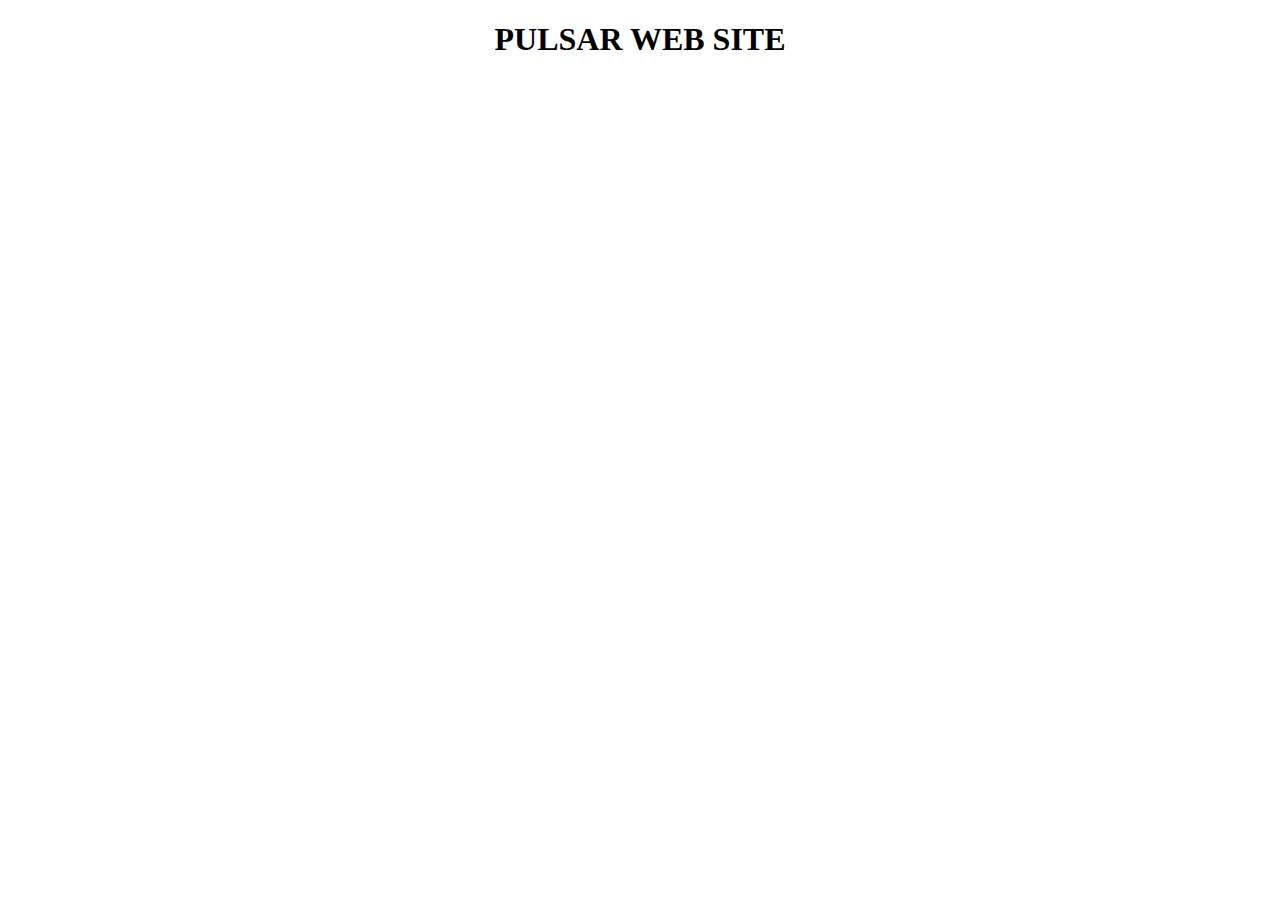
==== index.html @ 1043453e "first commit" ====
<!DOCTYPE html>
<html lang="en">
<head>
    <meta charset="UTF-8">
    <meta name="viewport" content="width=device-width, initial-scale=1.0">
    <title>Accueil</title>
</head>
<body>
    <h1 style="text-align: center;">PULSAR WEB SITE</h1>
</body>
</html>
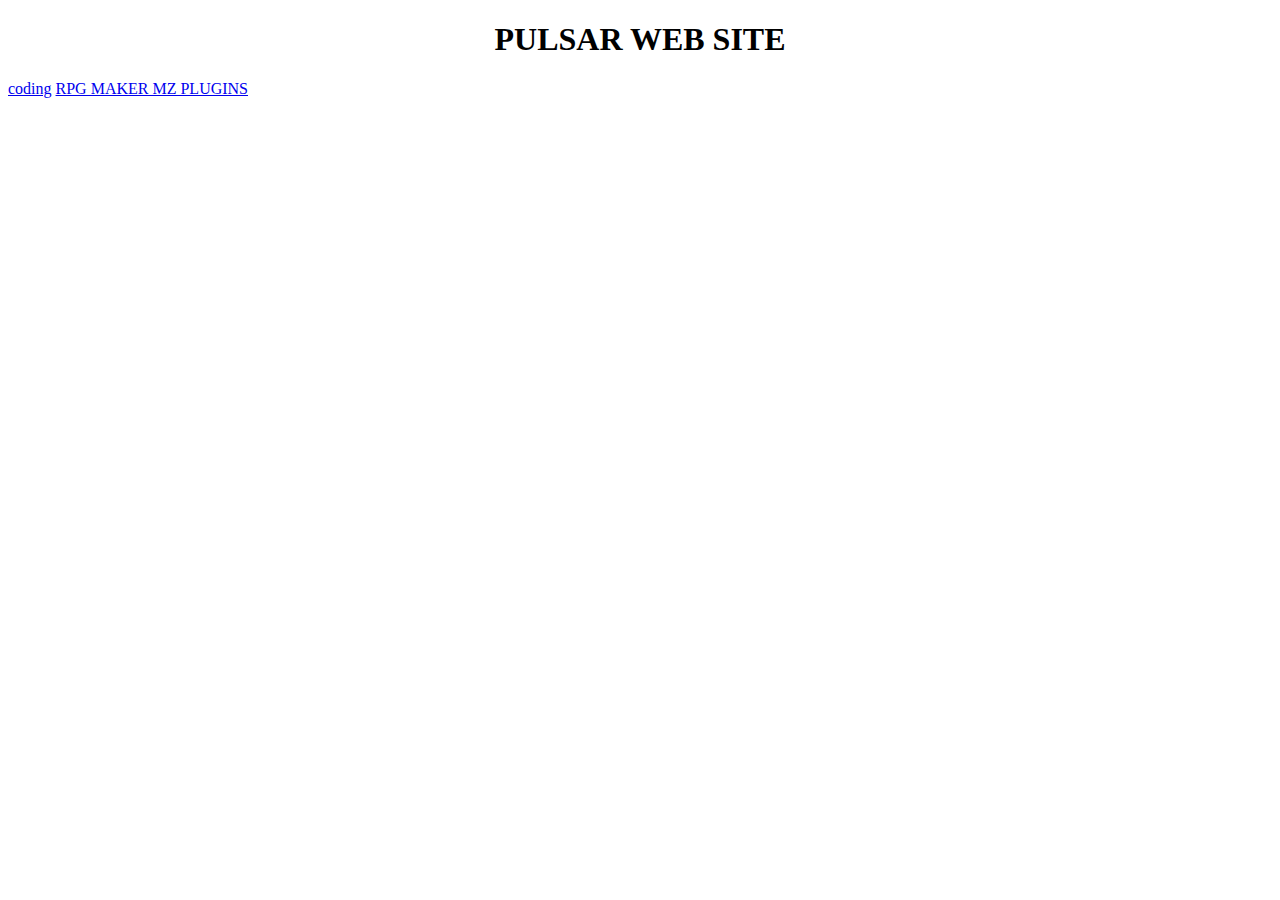
==== commit afa319eb: "tets push" ====
--- a/index.html
+++ b/index.html
@@ -7,5 +7,8 @@
 </head>
 <body>
     <h1 style="text-align: center;">PULSAR WEB SITE</h1>
+
+    <a href="pages/coding.html">coding</a>
+    <a href="pages/coding.html">RPG MAKER MZ PLUGINS</a>
 </body>
 </html>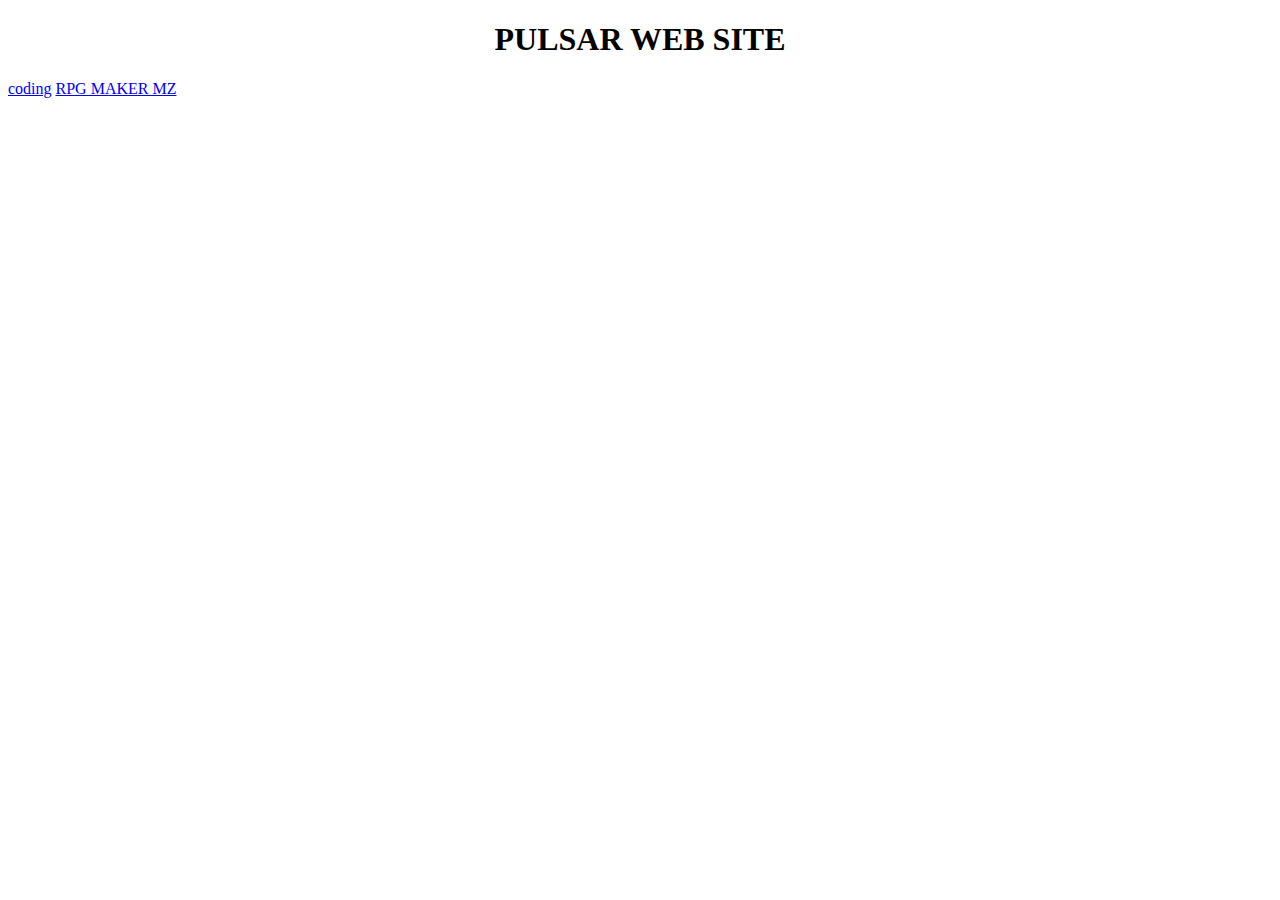
==== commit 312114db: "tets push 2" ====
--- a/index.html
+++ b/index.html
@@ -9,6 +9,6 @@
     <h1 style="text-align: center;">PULSAR WEB SITE</h1>
 
     <a href="pages/coding.html">coding</a>
-    <a href="pages/coding.html">RPG MAKER MZ PLUGINS</a>
+    <a href="pages/coding.html">RPG MAKER MZ</a>
 </body>
 </html>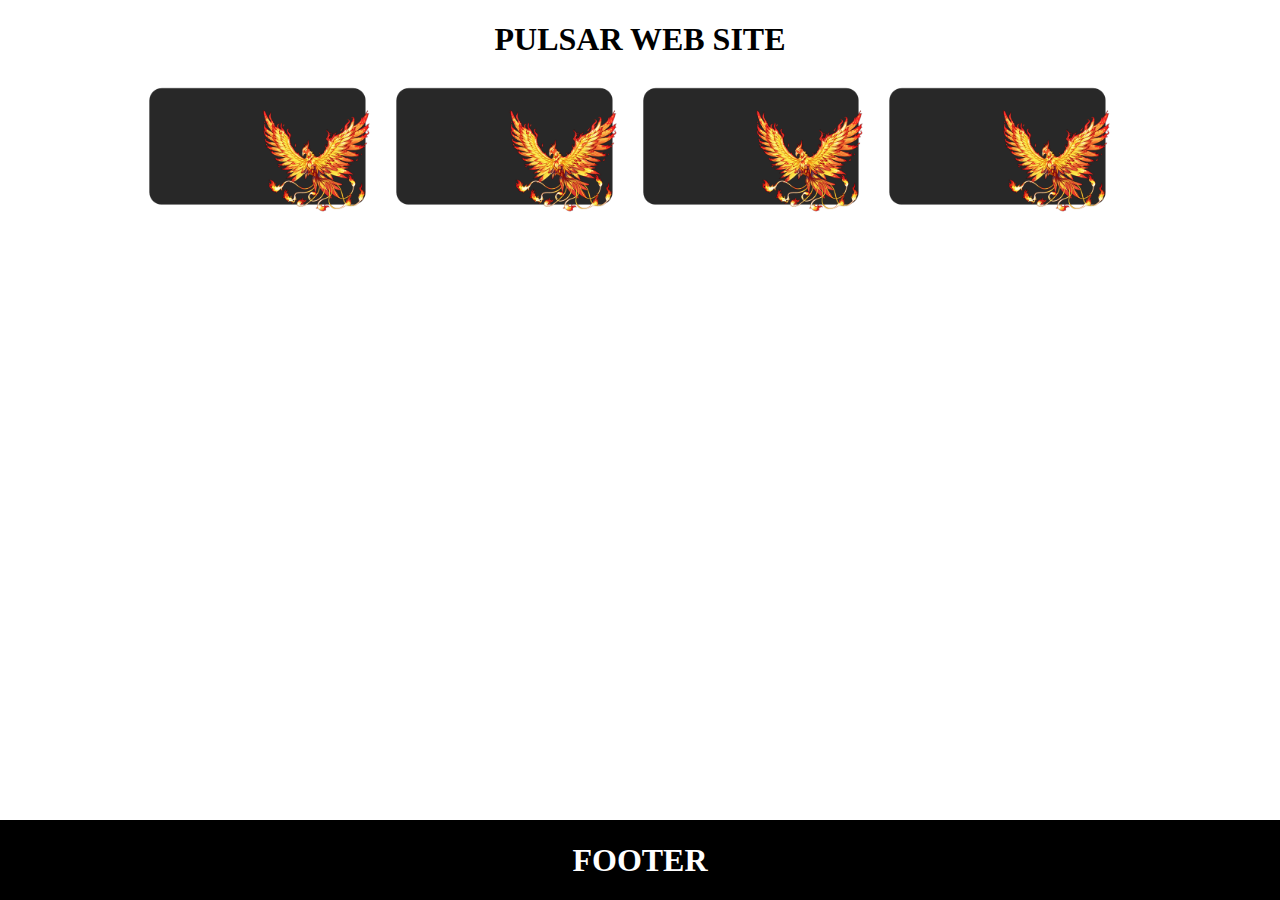
==== commit 9d7e60e7: "update template main page" ====
--- a/index.html
+++ b/index.html
@@ -3,12 +3,28 @@
 <head>
     <meta charset="UTF-8">
     <meta name="viewport" content="width=device-width, initial-scale=1.0">
+    <link rel="stylesheet" href="styles/common.css">
     <title>Accueil</title>
 </head>
 <body>
-    <h1 style="text-align: center;">PULSAR WEB SITE</h1>
+        
+    <!-- Header -->
+    <div class="header">
+        <h1 style="text-align: center;">PULSAR WEB SITE</h1>
+    </div>
 
-    <a href="pages/coding.html">coding</a>
-    <a href="pages/coding.html">RPG MAKER MZ</a>
+    <!-- body -->
+    <div class="body div-range">
+        <img style="width: 24%;" src="assets/images/Section_template.png" alt="section">
+        <img style="width: 24%;" src="assets/images/Section_template.png" alt="section">
+        <img style="width: 24%;" src="assets/images/Section_template.png" alt="section">
+        <img style="width: 24%;" src="assets/images/Section_template.png" alt="section">
+    </div>
+
+    <!-- footer -->
+    <div class="footer">
+        <h1>FOOTER</h1>
+    </div>
+
 </body>
 </html>--- a/styles/common.css
+++ b/styles/common.css
@@ -0,0 +1,15 @@
+.div-range{
+    margin-left: auto;
+    margin-right: auto;
+    width: 80%;
+}
+
+.footer{
+    position: fixed;
+    left: 0;
+    bottom: 0;
+    width: 100%;
+    background-color: black;
+    color: white;
+    text-align: center;
+}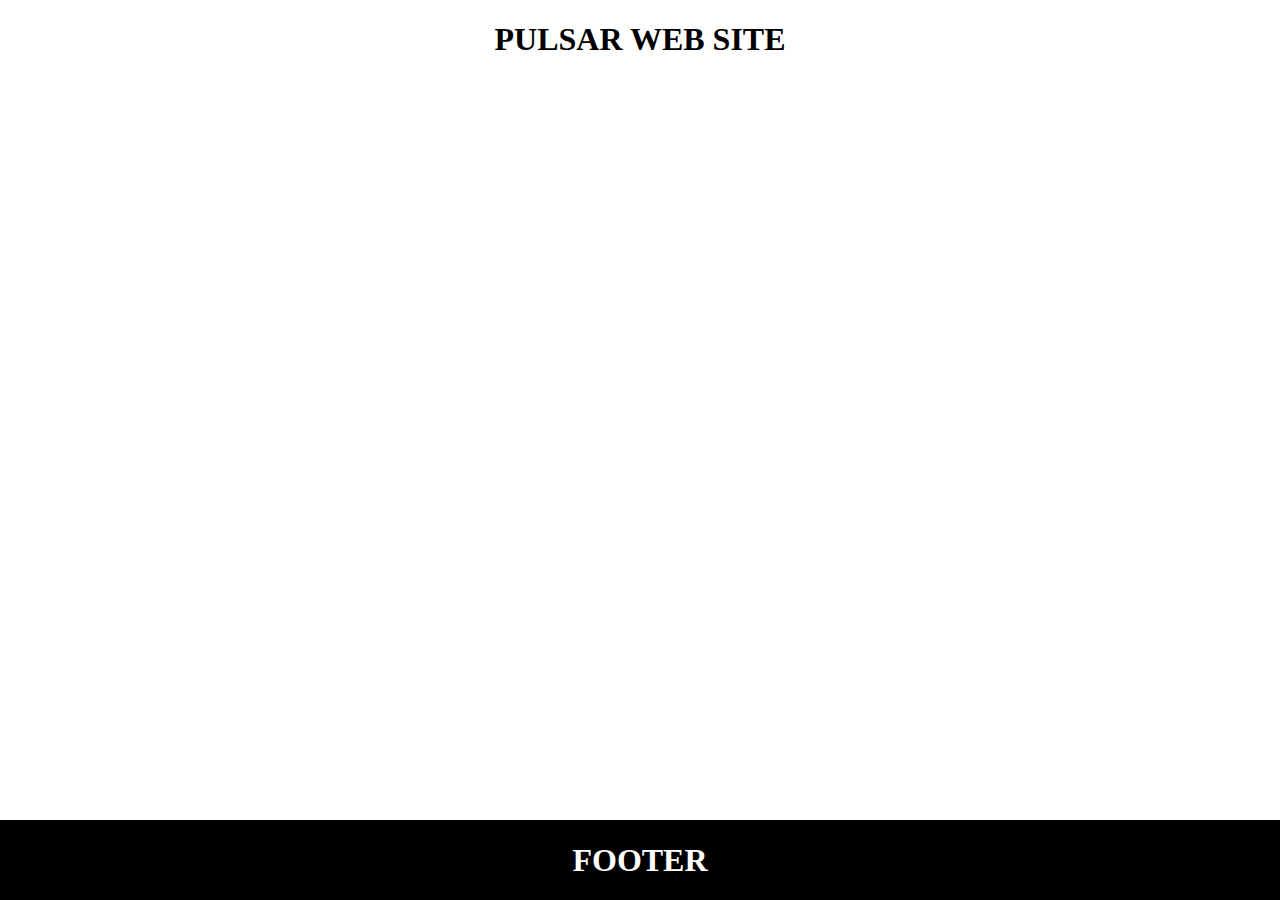
==== commit ad5abfa0: "update 12/12" ====
--- a/index.html
+++ b/index.html
@@ -13,14 +13,6 @@
         <h1 style="text-align: center;">PULSAR WEB SITE</h1>
     </div>
 
-    <!-- body -->
-    <div class="body div-range">
-        <img style="width: 24%;" src="assets/images/Section_template.png" alt="section">
-        <img style="width: 24%;" src="assets/images/Section_template.png" alt="section">
-        <img style="width: 24%;" src="assets/images/Section_template.png" alt="section">
-        <img style="width: 24%;" src="assets/images/Section_template.png" alt="section">
-    </div>
-
     <!-- footer -->
     <div class="footer">
         <h1>FOOTER</h1>
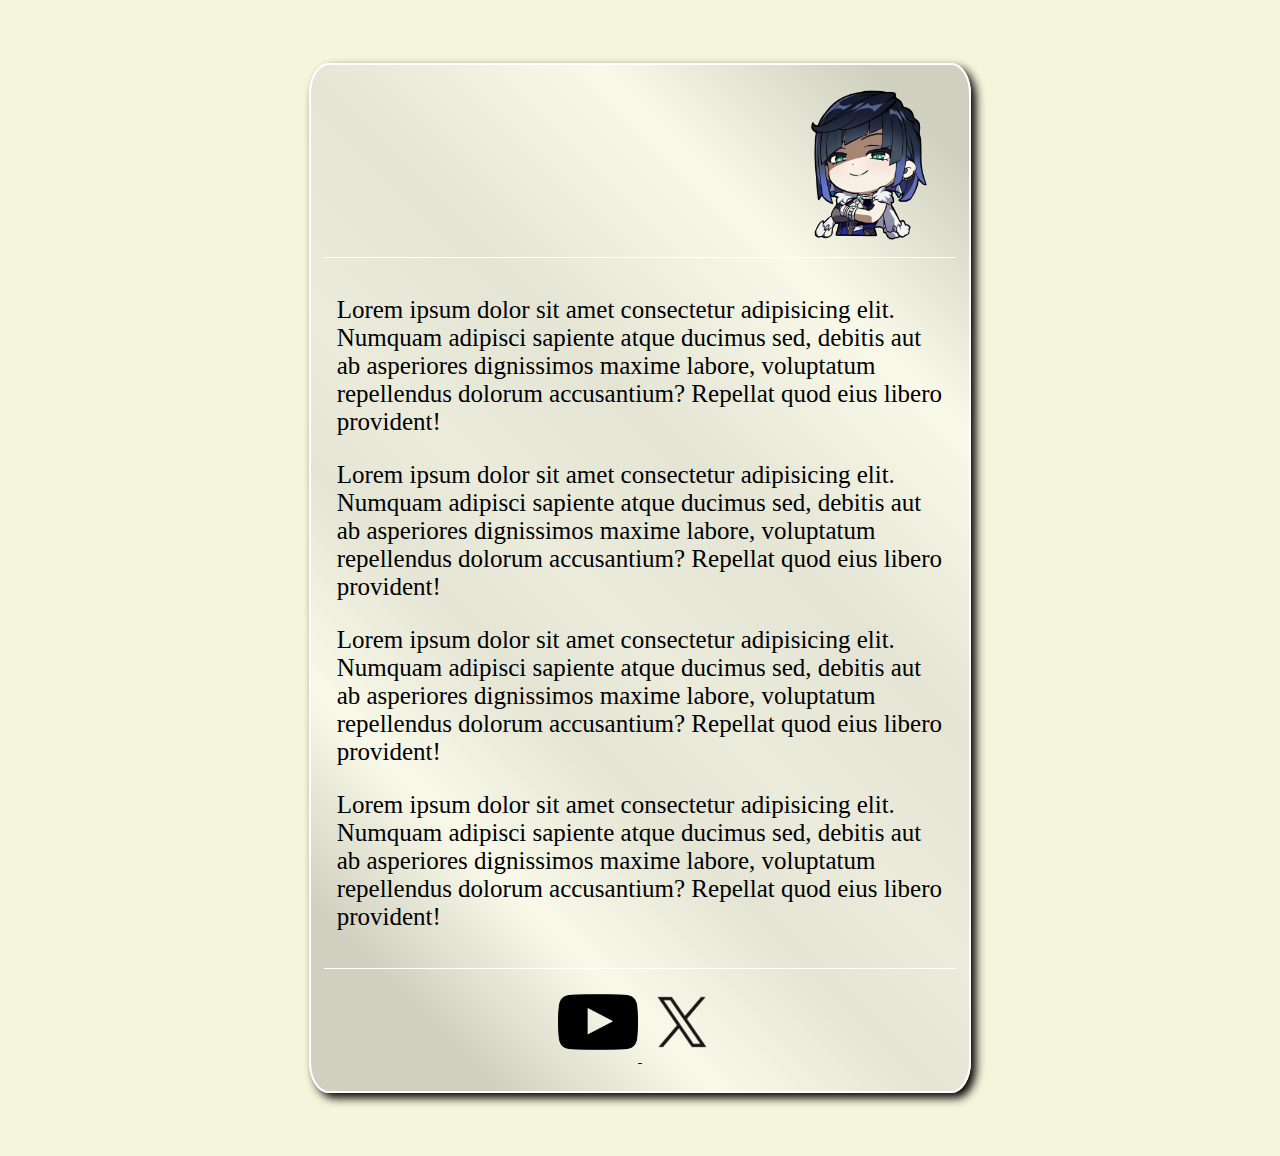
==== commit 57eb8786: "update 15/12/24" ====
--- a/index.html
+++ b/index.html
@@ -1,22 +1,38 @@
 <!DOCTYPE html>
 <html lang="en">
-<head>
-    <meta charset="UTF-8">
-    <meta name="viewport" content="width=device-width, initial-scale=1.0">
-    <link rel="stylesheet" href="styles/common.css">
-    <title>Accueil</title>
-</head>
-<body>
-        
-    <!-- Header -->
-    <div class="header">
-        <h1 style="text-align: center;">PULSAR WEB SITE</h1>
-    </div>
+    <head>
+        <meta charset="UTF-8">
+        <meta name="viewport" content="width=device-width, initial-scale=1.0">
+        <link rel="stylesheet" href="styles/common.css">
+        <title>Accueil</title>
+    </head>
 
-    <!-- footer -->
-    <div class="footer">
-        <h1>FOOTER</h1>
-    </div>
+    <body>
 
-</body>
+        <div class="page">
+            <div class="header_page">
+                <a href="https://pulsarfromcg.github.io/" target="_blank">
+                    <img class="header_chibi" src="assets/images/Yelan_Chibi.png" alt="yelan_png">
+                </a>
+            </div>
+    
+            <div class="body_page">
+                <P>Lorem ipsum dolor sit amet consectetur adipisicing elit. Numquam adipisci sapiente atque ducimus sed, debitis aut ab asperiores dignissimos maxime labore, voluptatum repellendus dolorum accusantium? Repellat quod eius libero provident!</P>
+                <P>Lorem ipsum dolor sit amet consectetur adipisicing elit. Numquam adipisci sapiente atque ducimus sed, debitis aut ab asperiores dignissimos maxime labore, voluptatum repellendus dolorum accusantium? Repellat quod eius libero provident!</P>
+                <P>Lorem ipsum dolor sit amet consectetur adipisicing elit. Numquam adipisci sapiente atque ducimus sed, debitis aut ab asperiores dignissimos maxime labore, voluptatum repellendus dolorum accusantium? Repellat quod eius libero provident!</P>
+                <P>Lorem ipsum dolor sit amet consectetur adipisicing elit. Numquam adipisci sapiente atque ducimus sed, debitis aut ab asperiores dignissimos maxime labore, voluptatum repellendus dolorum accusantium? Repellat quod eius libero provident!</P>
+            </div>
+    
+            <div class="footer_page">
+                <a href="https://youtube.com" target="_blank">
+                    <img class="footer_logo" src="assets/images/youtube_logo.png" alt="youtube_logo">
+                </a>
+
+                <a href="https://x.com" target="_blank">
+                    <img class="footer_logo" src="assets/images/x_logo1.png" alt="x_logo">
+                </a>
+            </div>
+        </div>
+
+    </body>
 </html>--- a/styles/common.css
+++ b/styles/common.css
@@ -1,15 +1,56 @@
-.div-range{
-    margin-left: auto;
-    margin-right: auto;
-    width: 80%;
+body{
+    background-color: beige;
 }
 
-.footer{
-    position: fixed;
-    left: 0;
-    bottom: 0;
-    width: 100%;
-    background-color: black;
-    color: white;
+.page{
+    width: 50%;
+    border-radius: 3%;
+    border: 2px solid white;
+    box-shadow: 5px 5px 10px;
+
+    background: rgb(153,153,153);
+    background: linear-gradient(
+        45deg, 
+        rgba(153,153,153,0.4) 11%, 
+        rgba(255,255,255,0.4) 24%, 
+        rgba(204,204,204,0.4) 37%, 
+        rgba(221,221,221,0.4) 46%, 
+        rgba(204,204,204,0.4) 60%, 
+        rgba(255,255,255,0.4) 78%, 
+        rgba(153,153,153,0.4) 94%);
+
+    margin: auto;
+    margin-top: 5%;
+    margin-bottom: 5%;
+    padding: 1%;
+}
+
+.header_page{
+    padding: 2%;
+    text-align: right;
+}
+.header_chibi{
+    width: 150px;
+    height: 150px;
+}
+
+.body_page{
+    border-top: 1px solid white;
+    border-bottom: 1px solid white;
+
+    font-size: 25px;
+    color: black;
+
+    padding: 2%;
+}
+
+.footer_page{
     text-align: center;
+
+    padding: 2%;
+}
+
+.footer_logo{
+    width: 80px;
+    height: 80px
 }